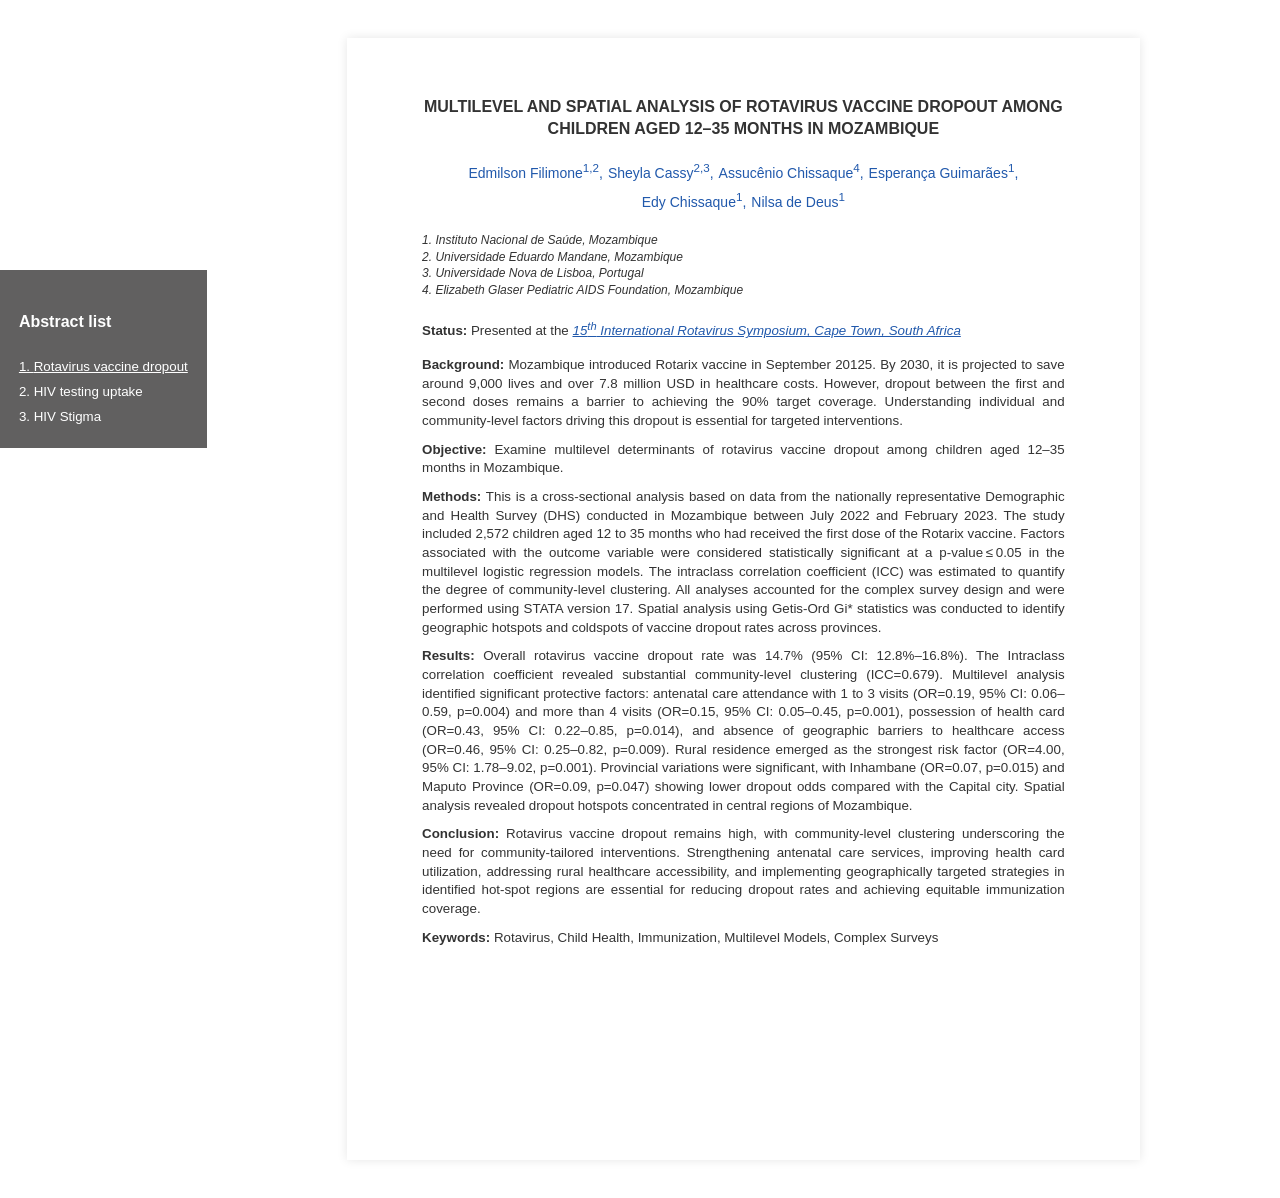
==== index.html @ 8abe7390 "Iniatial commit" ====
<!doctype html>
<html lang="en">
  <head>
    <meta charset="UTF-8" />
    <meta name="viewport" content="width=device-width, initial-scale=1.0" />
    <title>Abstracts</title>
    <link rel="stylesheet" href="/CSS/styles.css" />
  </head>
  <body>
    <aside class="sidebar">
      <ol class="abstract-list" title="click to see abstract">
        <div class="abstract-title">Abstract list</div>
        <li style="text-decoration: underline;"><a href="./index.html">Rotavirus vaccine dropout</a></li>
        <li><a href="./abs-testing.html">HIV testing uptake</a></li>
        <li><a href="./abs-stigma.html">HIV Stigma</a></li>
      </ol>
    </aside>
    <div class="page">
      <header>
        <div>
          <h3 class="title">
            MULTILEVEL AND SPATIAL ANALYSIS OF ROTAVIRUS VACCINE DROPOUT AMONG
            CHILDREN AGED 12–35 MONTHS IN MOZAMBIQUE
          </h3>
          <ul class="authors">
            <li>Edmilson Filimone<sup>1,2</sup>,</li>
            <li>Sheyla Cassy<sup>2,3</sup>,</li>
            <li>Assucênio Chissaque<sup>4</sup>,</li>
            <li>Esperança Guimarães<sup>1</sup>,</li>
            <li>Edy Chissaque<sup>1</sup>,</li>
            <li>Nilsa de Deus<sup>1</sup></li>
          </ul>
        </div>
        <ol class="afiliation">
          <li>Instituto Nacional de Saúde, Mozambique</li>
          <li>Universidade Eduardo Mandane, Mozambique</li>
          <li>Universidade Nova de Lisboa, Portugal</li>
          <li>Elizabeth Glaser Pediatric AIDS Foundation, Mozambique</li>
        </ol>
        <div class="status">
          <strong>Status:</strong>
          Presented at the
          <a class="status-link"
            href="https://www.sabin.org/app/uploads/2025/10/Edmilson-Filimone-IRS15.pdf"
            target="_blank"
            rel="noopener noreferrer"> 15<sup>th</sup> International Rotavirus Symposium, Cape Town, South Africa</a>
        </div>
      </header>
      <main class="body">
        <p class="body-section">
          <strong>Background:</strong> Mozambique introduced Rotarix vaccine in
          September 20125. By 2030, it is projected to save around 9,000 lives
          and over 7.8 million USD in healthcare costs. However, dropout between
          the first and second doses remains a barrier to achieving the 90%
          target coverage. Understanding individual and community-level factors
          driving this dropout is essential for targeted interventions.
        </p>
        <p class="body-section">
          <strong>Objective:</strong> Examine multilevel determinants of
          rotavirus vaccine dropout among children aged 12–35 months in
          Mozambique.
        </p>
        <p class="body-section">
          <strong>Methods:</strong> This is a cross-sectional analysis based on
          data from the nationally representative Demographic and Health Survey
          (DHS) conducted in Mozambique between July 2022 and February 2023. The
          study included 2,572 children aged 12 to 35 months who had received
          the first dose of the Rotarix vaccine. Factors associated with the
          outcome variable were considered statistically significant at a
          p-value ≤ 0.05 in the multilevel logistic regression models. The
          intraclass correlation coefficient (ICC) was estimated to quantify the
          degree of community-level clustering. All analyses accounted for the
          complex survey design and were performed using STATA version 17.
          Spatial analysis using Getis-Ord Gi* statistics was conducted to
          identify geographic hotspots and coldspots of vaccine dropout rates
          across provinces.
        </p>
        <p class="body-section">
          <strong>Results:</strong> Overall rotavirus vaccine dropout rate was
          14.7% (95% CI: 12.8%–16.8%). The Intraclass correlation coefficient
          revealed substantial community-level clustering (ICC=0.679).
          Multilevel analysis identified significant protective factors:
          antenatal care attendance with 1 to 3 visits (OR=0.19, 95% CI:
          0.06–0.59, p=0.004) and more than 4 visits (OR=0.15, 95% CI:
          0.05–0.45, p=0.001), possession of health card (OR=0.43, 95% CI:
          0.22–0.85, p=0.014), and absence of geographic barriers to healthcare
          access (OR=0.46, 95% CI: 0.25–0.82, p=0.009). Rural residence emerged
          as the strongest risk factor (OR=4.00, 95% CI: 1.78–9.02, p=0.001).
          Provincial variations were significant, with Inhambane (OR=0.07,
          p=0.015) and Maputo Province (OR=0.09, p=0.047) showing lower dropout
          odds compared with the Capital city. Spatial analysis revealed dropout
          hotspots concentrated in central regions of Mozambique.
        </p>
        <p class="body-section">
          <strong>Conclusion:</strong> Rotavirus vaccine dropout remains high,
          with community-level clustering underscoring the need for
          community-tailored interventions. Strengthening antenatal care
          services, improving health card utilization, addressing rural
          healthcare accessibility, and implementing geographically targeted
          strategies in identified hot-spot regions are essential for reducing
          dropout rates and achieving equitable immunization coverage.
        </p>
        <p class="body-section">
          <strong>Keywords:</strong> Rotavirus, Child Health, Immunization,
          Multilevel Models, Complex Surveys
        </p>
      </main>
    </div>
  </body>
</html>
---- CSS/styles.css ----
* {
            margin: 0;
            padding: 0;
            box-sizing: border-box;
        }
        
        body {
            display: flex;
            flex-wrap: wrap;
            font-family: 'Segoe UI', Tahoma, Geneva, Verdana, sans-serif;
            font-size: 10pt;
            line-height: 1.4;
            color: #333;
            background: white;
        }
        
        .page {
            flex-basis: 210mm;
            width: 210mm;
            min-height: 297mm;
            padding: 10mm 20mm;
            margin: 10mm auto;
            background: white;
            box-shadow: 0 0 10px rgba(0,0,0,0.1);
        }

        .title {
         margin: 20px 0px;
         text-align: center;
         font-size: 12pt;
        }

        .authors {
         list-style: none;
         display: flex;
         flex-flow: row;
         flex-wrap: wrap;
         justify-content: center;
         gap: 5px;
         font-size: 14px;
         color: rgb(33, 89, 172);
        }

        .afiliation {
         margin: 20px 0px;
         font-size: 12px;
         font-style: italic;
         list-style-position: inside;
        }

        .body-section {
         margin: 10px 0px;
         text-align: justify;
        }


        .sidebar {
         position:sticky;
         top: 30%;
         background-color: #616060;
         width: fit-content;
         height: fit-content;
         padding: 5mm;
        }


        .abstract-list {
         list-style-position: inside;
         line-height: 25px;
         color: white;
         cursor: pointer;
        }

        .abstract-title {
         font-size: 12pt;
         font-weight: 900;
         margin-block: 20px;
        }

        a {
         text-decoration: none;
         color: white;
        }


.status {
   margin: 15px 0px;
}

.status-link {
   color: rgb(33, 89, 172);
   text-decoration: underline;
   font-style: italic;
}

/* Medium devices (landscape tablets, 768px and up) */
@media only screen and (max-width: 1023px) {
   .sidebar {
      position: static;
      display: flex;
      flex-direction: column;
      width: 100vw;
   }

   .abstract-list{
  
      justify-items: center;
   }
}
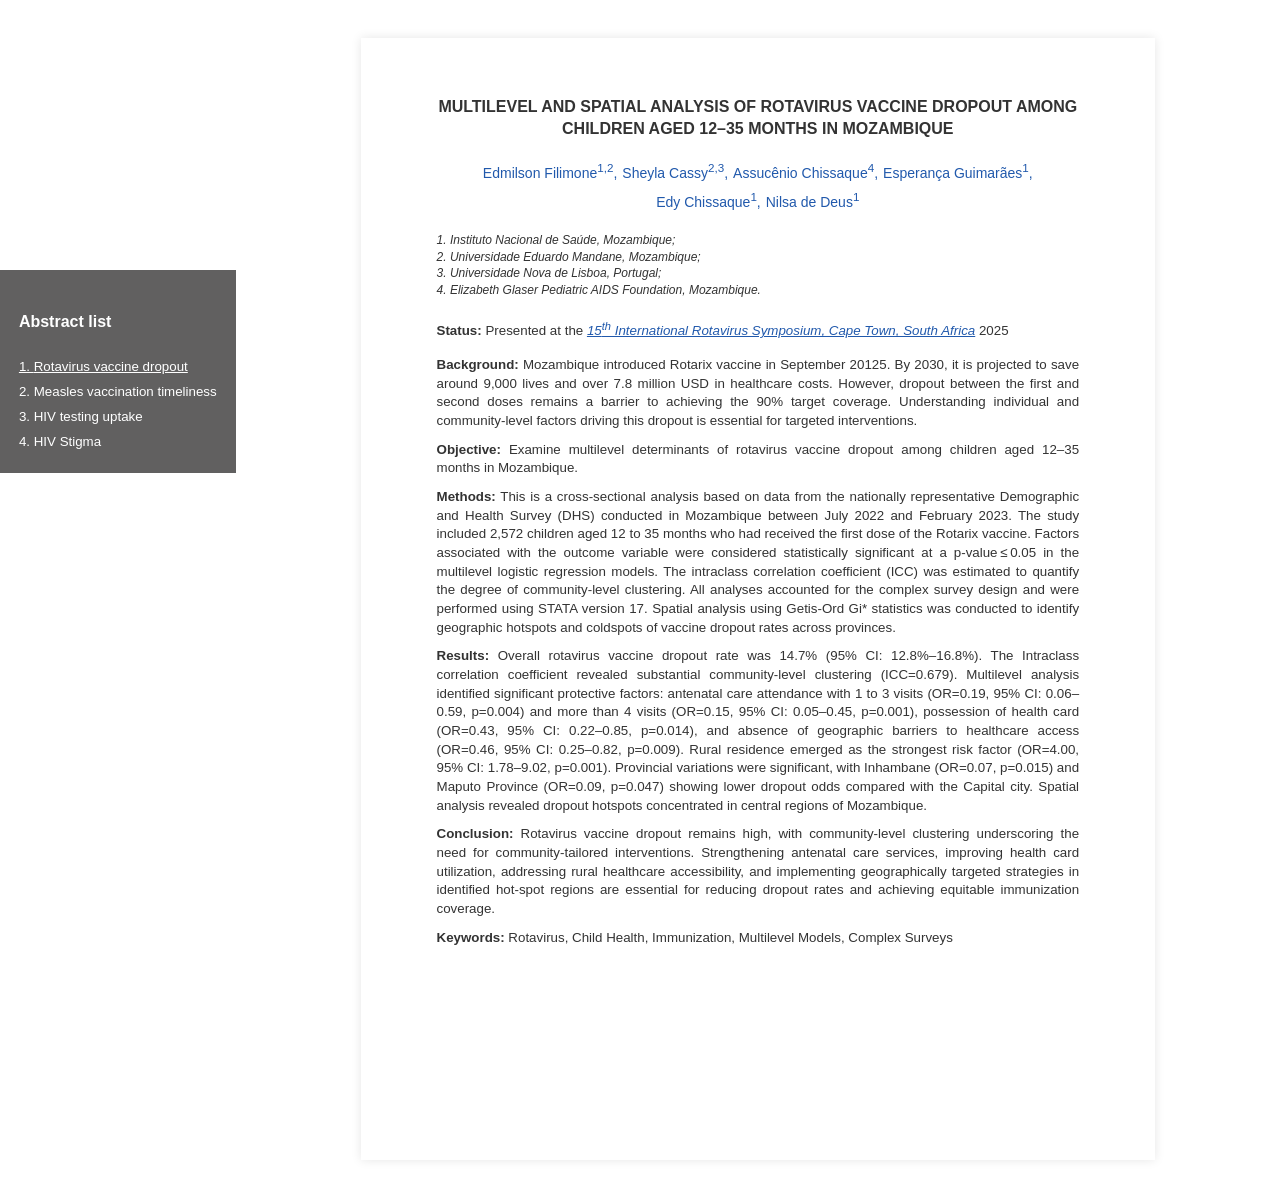
==== commit bb1443ae: "Add measles vaccination abstract" ====
--- a/index.html
+++ b/index.html
@@ -4,13 +4,14 @@
     <meta charset="UTF-8" />
     <meta name="viewport" content="width=device-width, initial-scale=1.0" />
     <title>Abstracts</title>
-    <link rel="stylesheet" href="/CSS/styles.css" />
+    <link rel="stylesheet" href="./CSS/styles.css" />
   </head>
   <body>
     <aside class="sidebar">
       <ol class="abstract-list" title="click to see abstract">
         <div class="abstract-title">Abstract list</div>
         <li style="text-decoration: underline;"><a href="./index.html">Rotavirus vaccine dropout</a></li>
+        <li><a href="./abs-mealses.html">Measles vaccination timeliness </a></li>
         <li><a href="./abs-testing.html">HIV testing uptake</a></li>
         <li><a href="./abs-stigma.html">HIV Stigma</a></li>
       </ol>
@@ -32,10 +33,10 @@
           </ul>
         </div>
         <ol class="afiliation">
-          <li>Instituto Nacional de Saúde, Mozambique</li>
-          <li>Universidade Eduardo Mandane, Mozambique</li>
-          <li>Universidade Nova de Lisboa, Portugal</li>
-          <li>Elizabeth Glaser Pediatric AIDS Foundation, Mozambique</li>
+          <li>Instituto Nacional de Saúde, Mozambique;</li>
+          <li>Universidade Eduardo Mandane, Mozambique;</li>
+          <li>Universidade Nova de Lisboa, Portugal;</li>
+          <li>Elizabeth Glaser Pediatric AIDS Foundation, Mozambique.</li>
         </ol>
         <div class="status">
           <strong>Status:</strong>
@@ -43,7 +44,7 @@
           <a class="status-link"
             href="https://www.sabin.org/app/uploads/2025/10/Edmilson-Filimone-IRS15.pdf"
             target="_blank"
-            rel="noopener noreferrer"> 15<sup>th</sup> International Rotavirus Symposium, Cape Town, South Africa</a>
+            rel="noopener noreferrer"> 15<sup>th</sup> International Rotavirus Symposium, Cape Town, South Africa</a> 2025
         </div>
       </header>
       <main class="body">
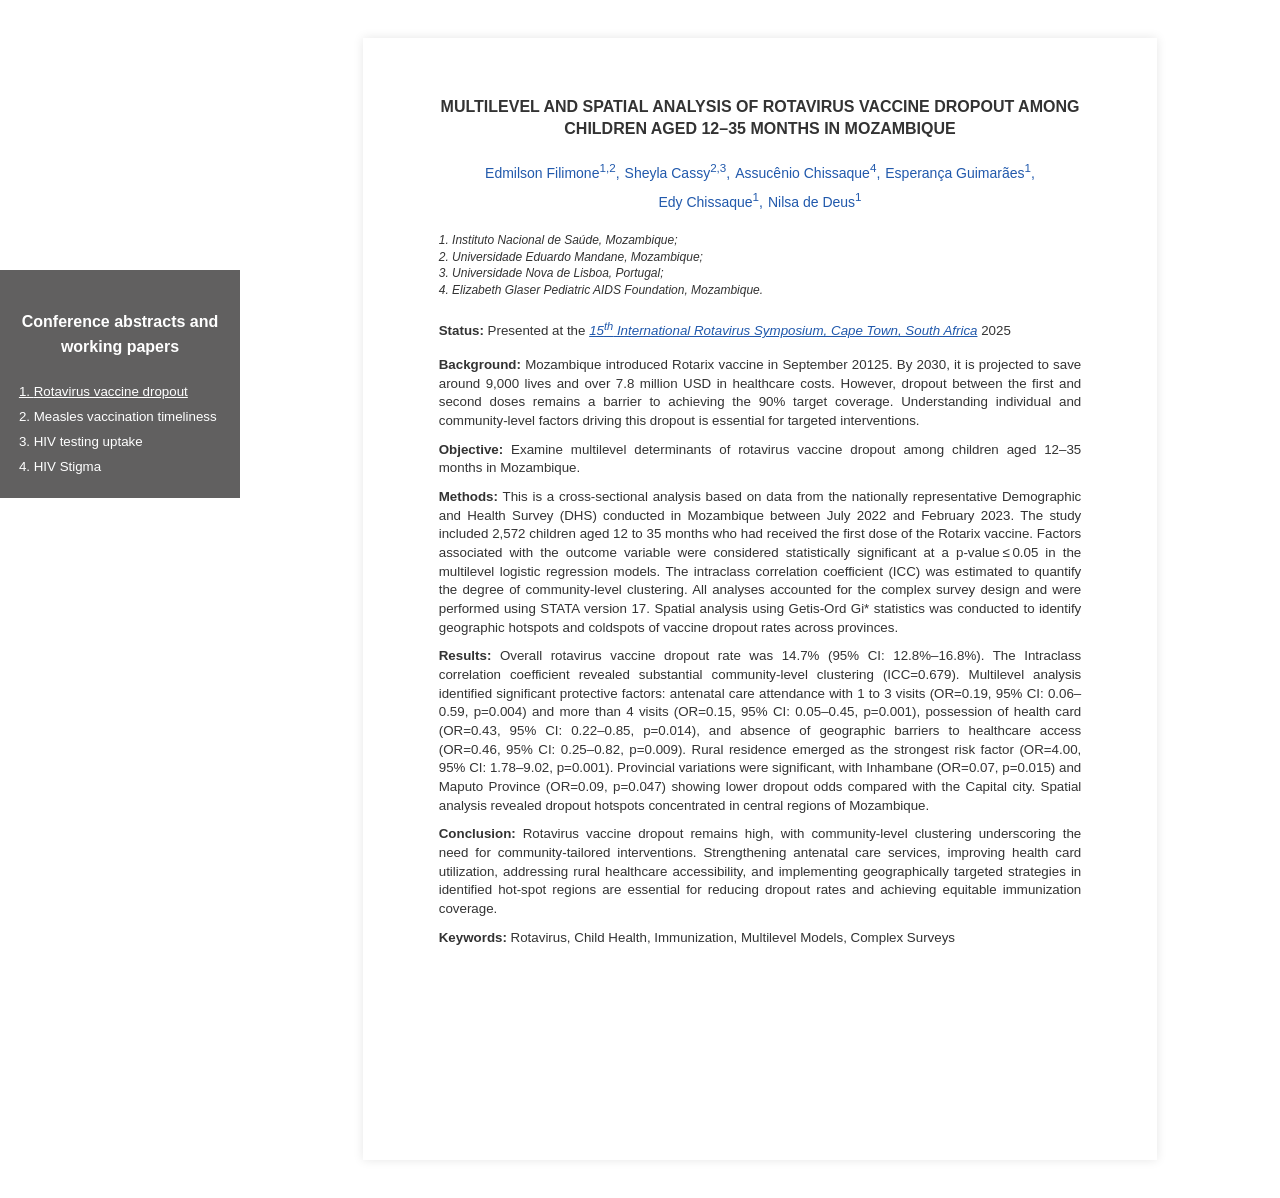
==== commit 260d19b8: "Sidebar title update" ====
--- a/index.html
+++ b/index.html
@@ -9,7 +9,7 @@
   <body>
     <aside class="sidebar">
       <ol class="abstract-list" title="click to see abstract">
-        <div class="abstract-title">Abstract list</div>
+        <div class="abstract-title">Conference abstracts and working papers</div>
         <li style="text-decoration: underline;"><a href="./index.html">Rotavirus vaccine dropout</a></li>
         <li><a href="./abs-mealses.html">Measles vaccination timeliness </a></li>
         <li><a href="./abs-testing.html">HIV testing uptake</a></li>
--- a/CSS/styles.css
+++ b/CSS/styles.css
@@ -58,7 +58,7 @@
          position:sticky;
          top: 30%;
          background-color: #616060;
-         width: fit-content;
+         width: 240px;
          height: fit-content;
          padding: 5mm;
         }
@@ -72,6 +72,7 @@
         }
 
         .abstract-title {
+         text-align: center;
          font-size: 12pt;
          font-weight: 900;
          margin-block: 20px;
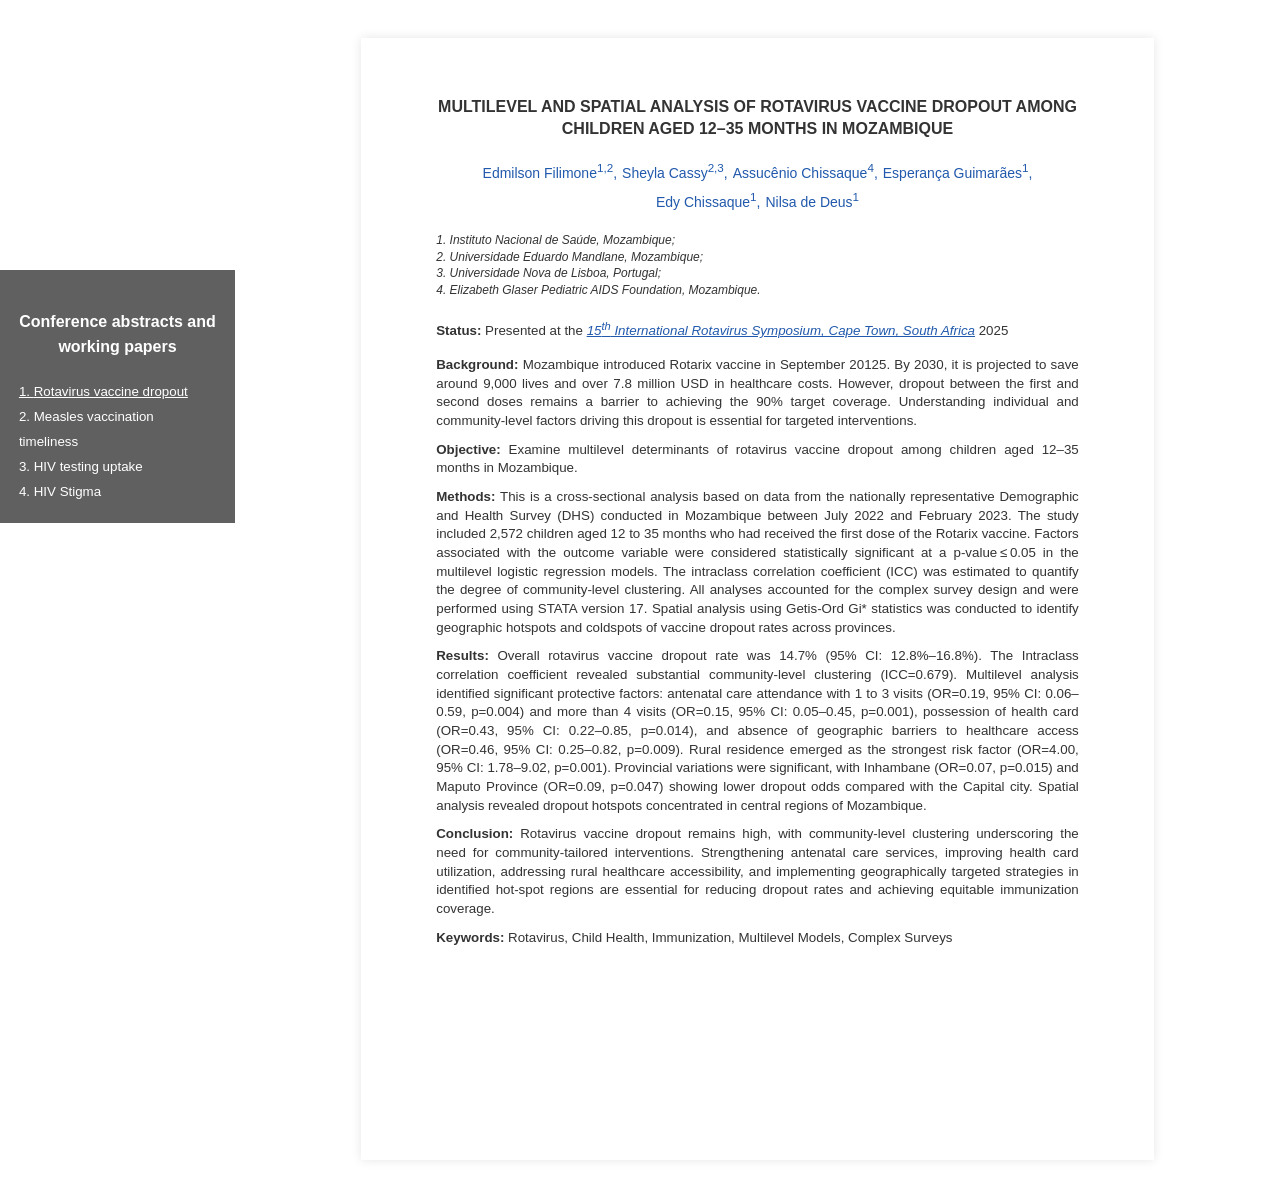
==== commit 30c5d452: "Affiliation update" ====
--- a/index.html
+++ b/index.html
@@ -34,7 +34,7 @@
         </div>
         <ol class="afiliation">
           <li>Instituto Nacional de Saúde, Mozambique;</li>
-          <li>Universidade Eduardo Mandane, Mozambique;</li>
+          <li>Universidade Eduardo Mandlane, Mozambique;</li>
           <li>Universidade Nova de Lisboa, Portugal;</li>
           <li>Elizabeth Glaser Pediatric AIDS Foundation, Mozambique.</li>
         </ol>
--- a/CSS/styles.css
+++ b/CSS/styles.css
@@ -58,7 +58,7 @@
          position:sticky;
          top: 30%;
          background-color: #616060;
-         width: 240px;
+         width: 235px;
          height: fit-content;
          padding: 5mm;
         }
@@ -95,16 +95,21 @@
 }
 
 /* Medium devices (landscape tablets, 768px and up) */
-@media only screen and (max-width: 1023px) {
+@media only screen and (max-width: 1032px) {
    .sidebar {
       position: static;
       display: flex;
       flex-direction: column;
       width: 100vw;
    }
-
    .abstract-list{
-  
       justify-items: center;
    }
 }
+
+@media only screen and (max-width: 600px) {
+.page{
+   margin: 10px;
+   padding: 15px;
+}
+}
